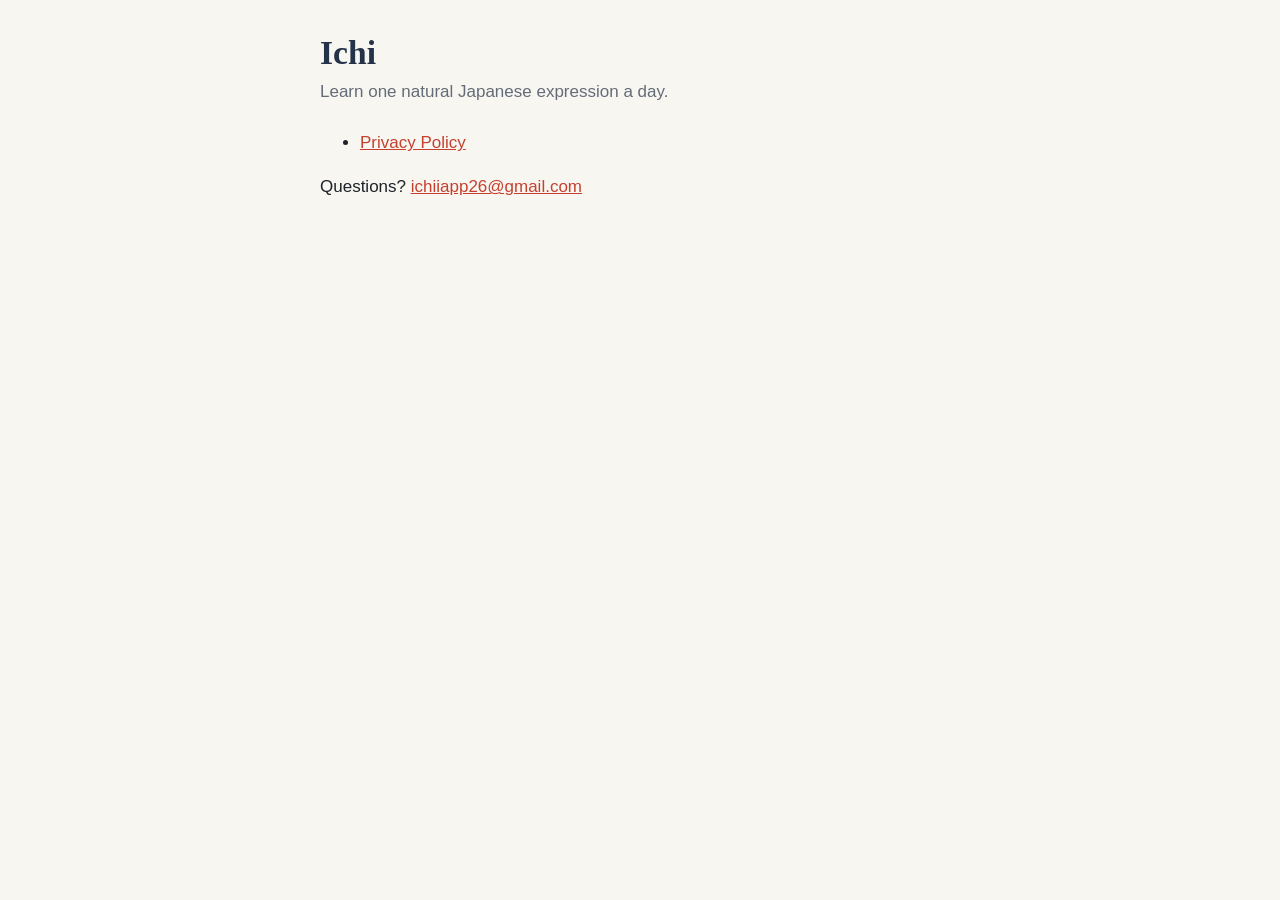
==== index.html @ 93b5ae26 "Publish the Ichi privacy policy" ====
<!doctype html>
<html lang="en">
<head>
<meta charset="utf-8">
<meta name="viewport" content="width=device-width, initial-scale=1">
<title>Ichi · Legal</title>
<link rel="stylesheet" href="style.css">
</head>
<body>
<main>
<h1>Ichi</h1>
<p class="meta">Learn one natural Japanese expression a day.</p>
<ul>
<li><a href="privacy/">Privacy Policy</a></li>
</ul>
<p>Questions? <a href="mailto:ichiiapp26@gmail.com">ichiiapp26@gmail.com</a></p>
</main>
</body>
</html>
---- style.css ----
:root {
  --bg: #F8F6F1; --surface: #FFFFFF; --text: #1E2329; --muted: #646C77;
  --primary: #24324A; --accent: #C4412F; --line: #E4E6E8;
  color-scheme: light dark;
}
@media (prefers-color-scheme: dark) {
  :root { --bg: #11161D; --surface: #19212B; --text: #F3F1EB; --muted: #AAB1BA;
          --primary: #DCE4F2; --accent: #E45D4D; --line: #2A333F; }
}
* { box-sizing: border-box; }
html { -webkit-text-size-adjust: 100%; }
body { margin: 0; background: var(--bg); color: var(--text);
  font: 17px/1.6 -apple-system, BlinkMacSystemFont, "Segoe UI", Roboto, "Hiragino Sans", "Noto Sans JP", sans-serif; }
main { max-width: 680px; margin: 0 auto; padding: 32px 20px 64px; }
h1, h2 { font-family: Georgia, "Times New Roman", serif; color: var(--primary); line-height: 1.25; }
h1 { font-size: 2.1rem; margin: 0 0 4px; }
h2 { font-size: 1.35rem; margin: 2.2rem 0 0.6rem; }
p, li { max-width: 65ch; }
a { color: var(--accent); }
.meta { color: var(--muted); margin: 0 0 1.5rem; }
.summary { background: var(--surface); border: 1px solid var(--line); border-radius: 16px; padding: 4px 20px; }
.table-wrap { overflow-x: auto; }
table { border-collapse: collapse; width: 100%; background: var(--surface); border-radius: 12px; overflow: hidden; }
th, td { text-align: left; vertical-align: top; padding: 10px 12px; border-bottom: 1px solid var(--line); font-size: 0.95rem; }
th { color: var(--muted); font-weight: 600; }
tr:last-child td { border-bottom: 0; }
footer { color: var(--muted); font-size: 0.9rem; margin-top: 3rem; border-top: 1px solid var(--line); padding-top: 1rem; }
mark { background: #FBE6DC; color: #1E2329; padding: 0 2px; }
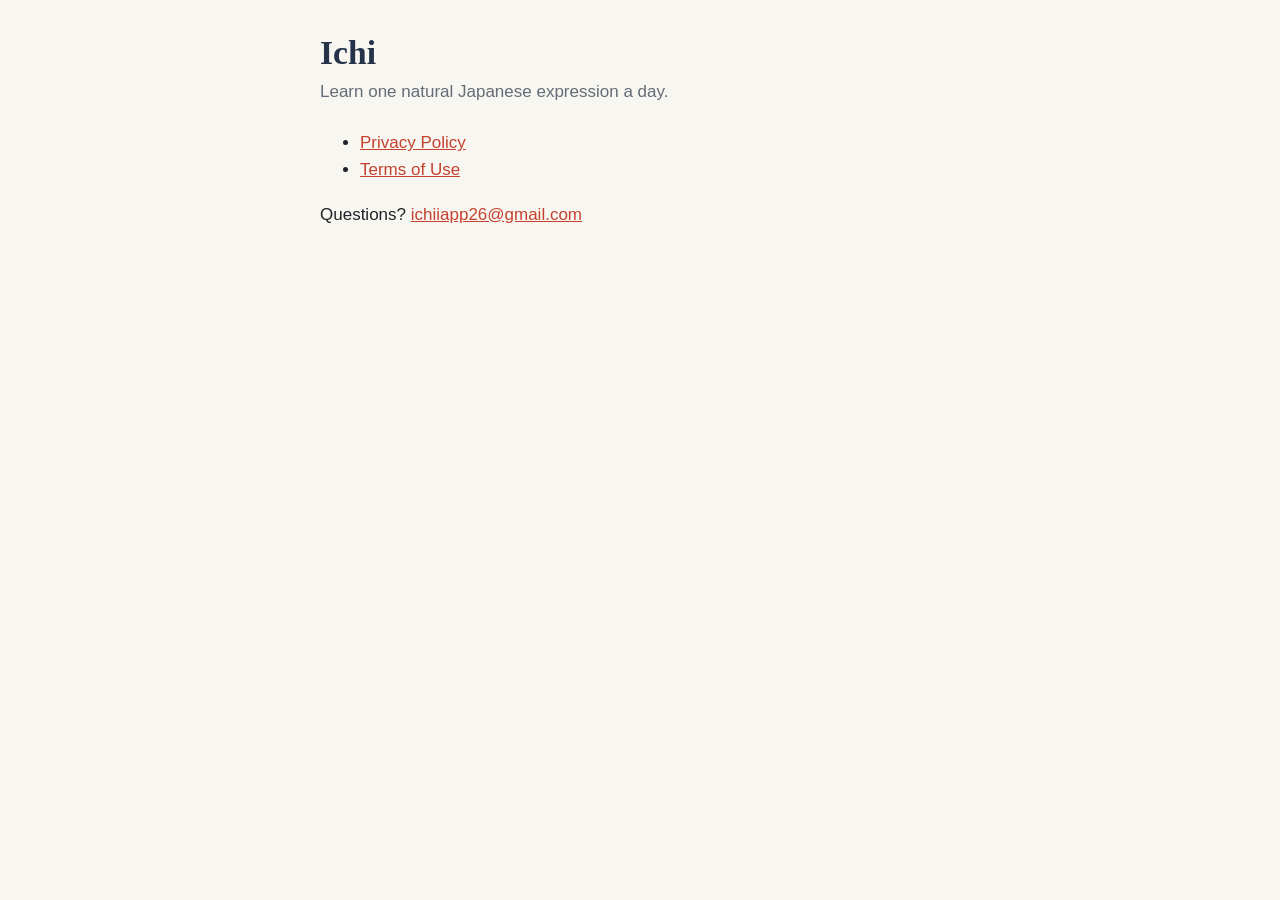
==== commit 1594ae4e: "Publish the Ichi Terms of Use" ====
--- a/index.html
+++ b/index.html
@@ -12,6 +12,7 @@
 <p class="meta">Learn one natural Japanese expression a day.</p>
 <ul>
 <li><a href="privacy/">Privacy Policy</a></li>
+<li><a href="terms/">Terms of Use</a></li>
 </ul>
 <p>Questions? <a href="mailto:ichiiapp26@gmail.com">ichiiapp26@gmail.com</a></p>
 </main>
--- a/style.css
+++ b/style.css
@@ -15,6 +15,7 @@
 h1, h2 { font-family: Georgia, "Times New Roman", serif; color: var(--primary); line-height: 1.25; }
 h1 { font-size: 2.1rem; margin: 0 0 4px; }
 h2 { font-size: 1.35rem; margin: 2.2rem 0 0.6rem; }
+h3 { font-size: 1.05rem; margin: 1.5rem 0 0.4rem; }
 p, li { max-width: 65ch; }
 a { color: var(--accent); }
 .meta { color: var(--muted); margin: 0 0 1.5rem; }
